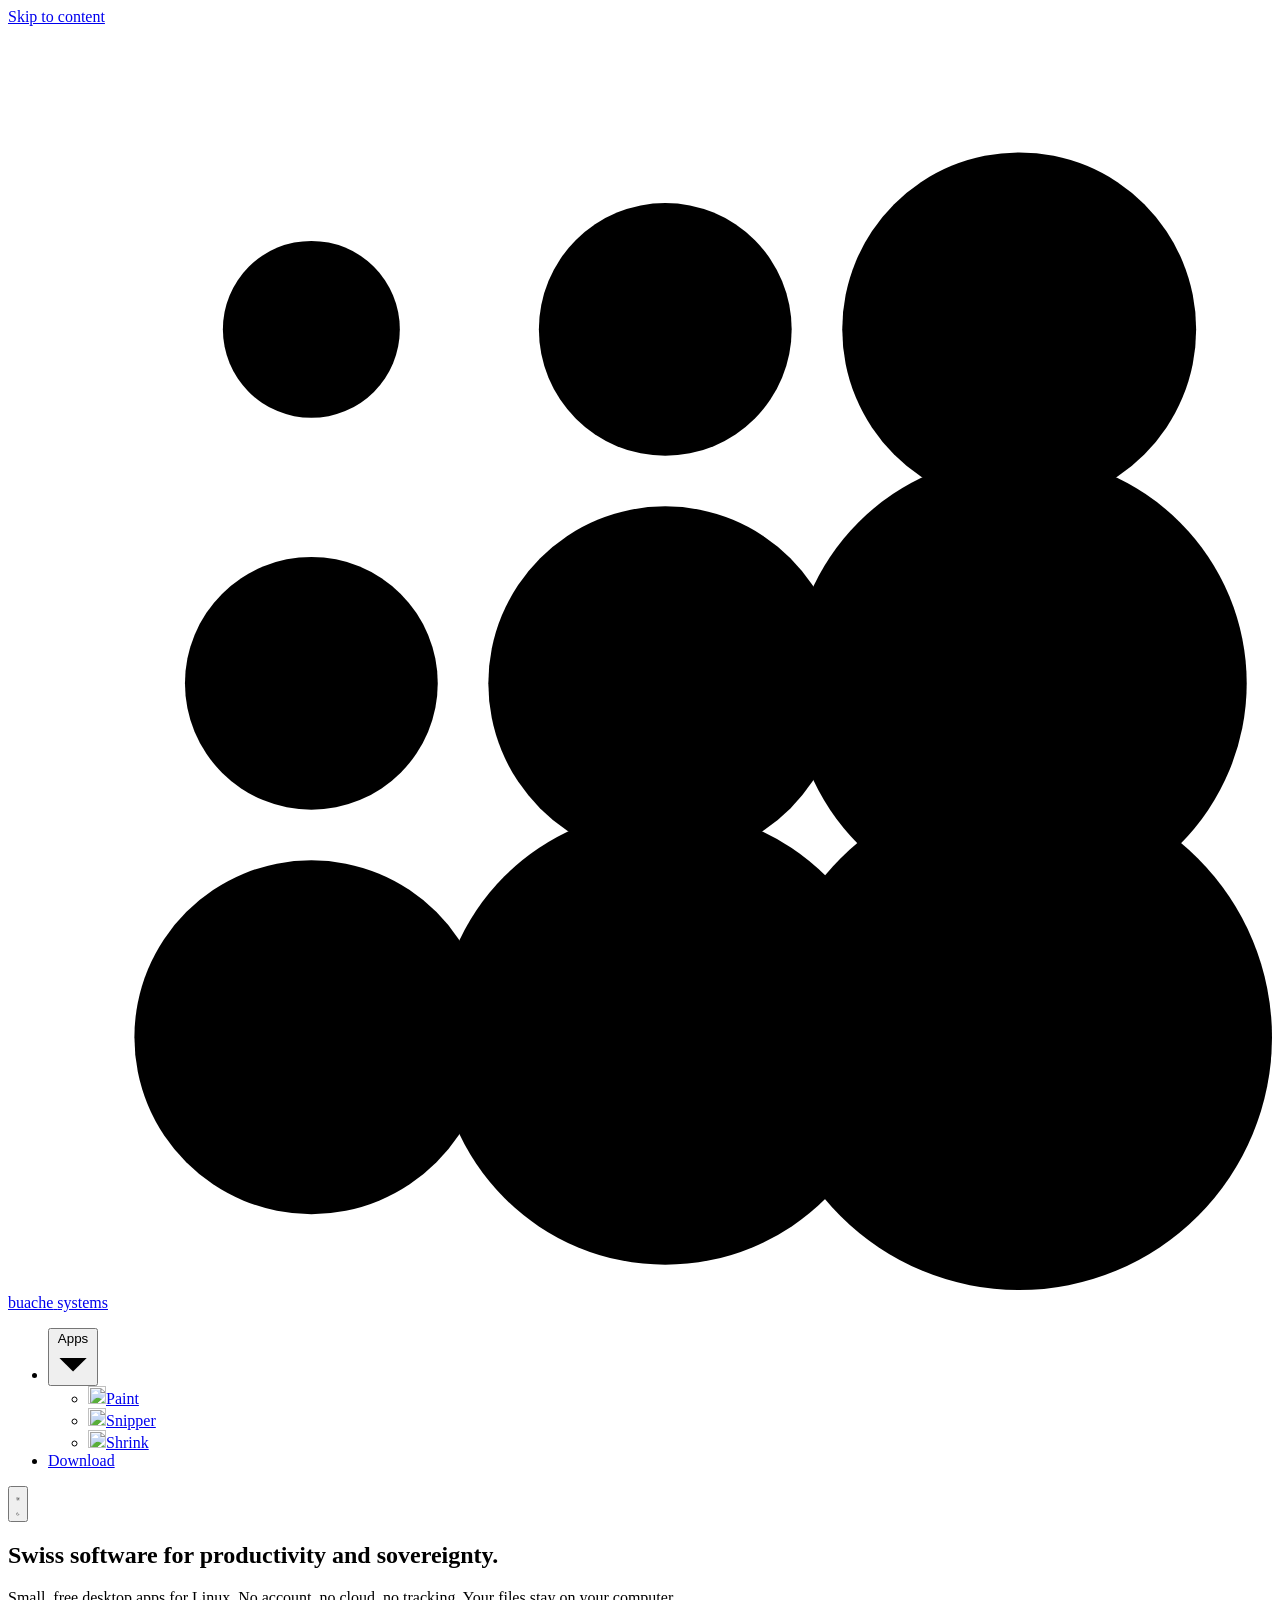
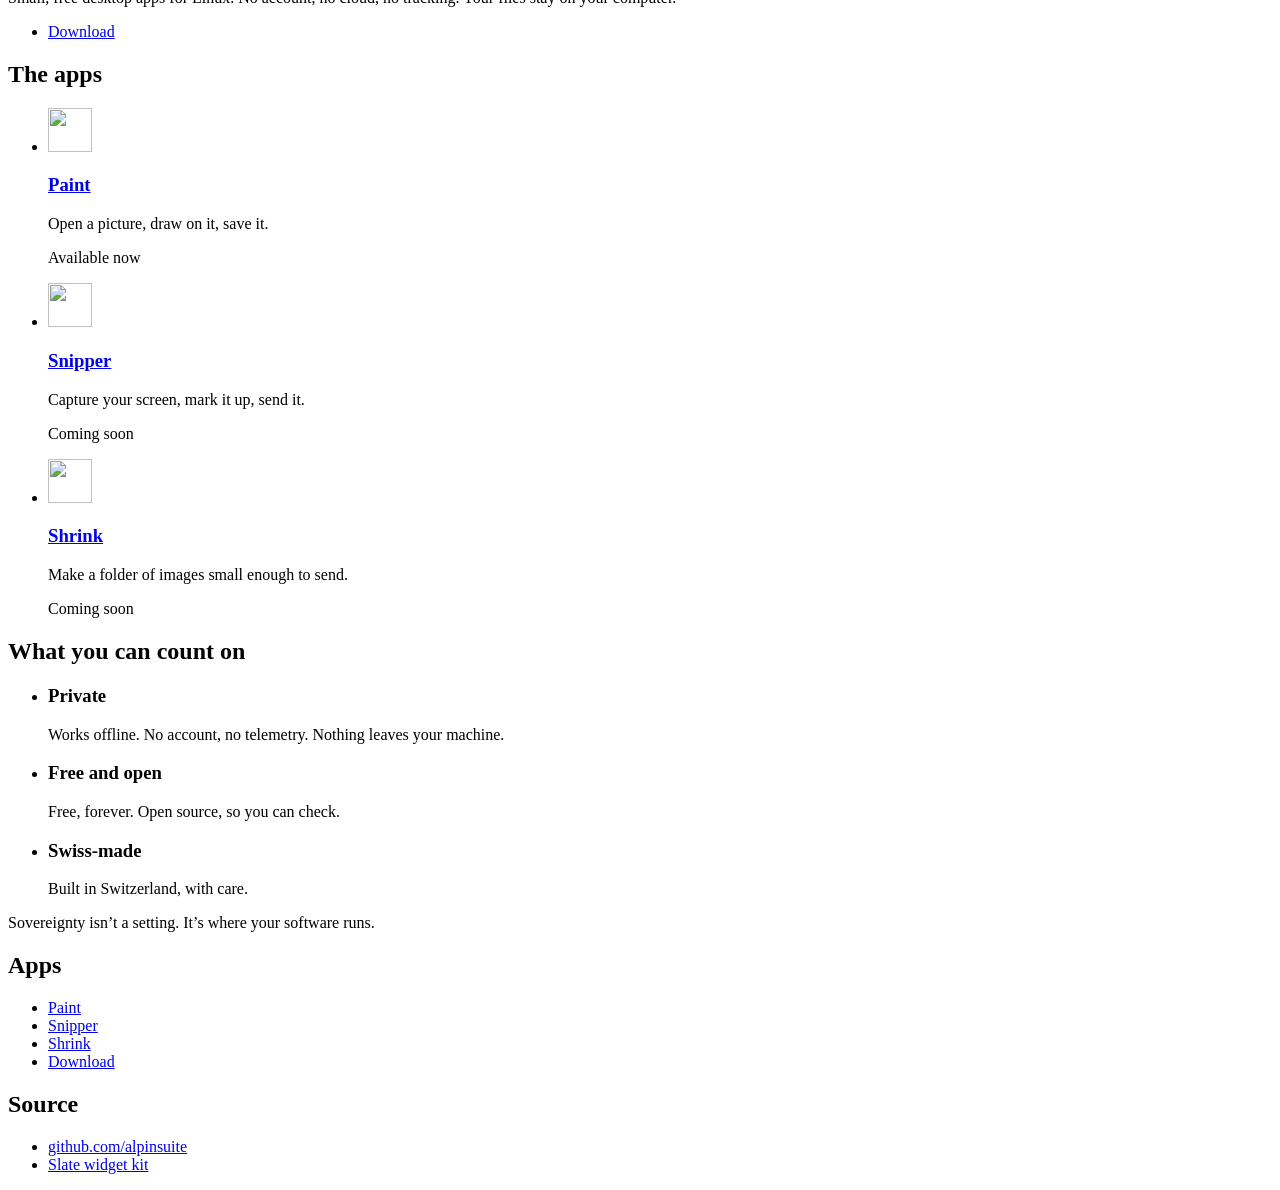
==== site/index.html @ 5cfc6a9e "Buache Systems website Swiss software for productivity and sovereignty: a home page, one page each f" ====
<!DOCTYPE html>
<html lang="en" class="no-js">
<head>
<meta charset="utf-8">
<meta name="viewport" content="width=device-width, initial-scale=1">
<meta name="color-scheme" content="light dark">
<title>Buache Systems — Swiss software for productivity and sovereignty</title>
<meta name="description" content="Small, free desktop apps for Linux, made in Switzerland. No account, no cloud, no tracking. Your files stay on your computer.">
<link rel="canonical" href="https://buache.systems/">
<link rel="icon" href="/favicon.svg" type="image/svg+xml">
<link rel="icon" href="/favicon.ico" sizes="any">
<link rel="apple-touch-icon" href="/apple-touch-icon.png">
<link rel="preload" href="/assets/fonts/Inter-Regular.woff2" as="font" type="font/woff2" crossorigin>
<link rel="preload" href="/assets/fonts/Inter-SemiBold.woff2" as="font" type="font/woff2" crossorigin>
<link rel="stylesheet" href="/assets/style.css">
<script src="/assets/theme.js"></script>
<script src="/assets/nav.js" defer></script>
<script src="/assets/copy.js" defer></script>
<meta property="og:type" content="website">
<meta property="og:site_name" content="Buache Systems">
<meta property="og:title" content="Buache Systems — Swiss software for productivity and sovereignty">
<meta property="og:description" content="Small, free desktop apps for Linux, made in Switzerland. No account, no cloud, no tracking. Your files stay on your computer.">
<meta property="og:url" content="https://buache.systems/">
<meta property="og:image" content="https://buache.systems/assets/img/og-home.png">
<meta property="og:image:width" content="1200">
<meta property="og:image:height" content="630">
<meta property="og:image:alt" content="Buache Systems: European software, on machines you own. Desktop applications for Linux that keep your documents on your own disk.">
<meta name="twitter:card" content="summary_large_image">
</head>
<body>

<a class="skip-link" href="#main">Skip to content</a>

<header class="site-header">
  <div class="wrap">
    <a class="wordmark" href="/">
      <svg viewBox="0 0 100 100" aria-hidden="true">
        <g class="mark-dots">
          <circle cx="24" cy="24" r="7"/><circle cx="52" cy="24" r="10"/><circle cx="80" cy="24" r="14"/>
          <circle cx="24" cy="52" r="10"/><circle cx="52" cy="52" r="14"/><circle cx="80" cy="52" r="18"/>
          <circle cx="24" cy="80" r="14"/><circle cx="52" cy="80" r="18"/>
        </g>
        <circle class="mark-accent" cx="80" cy="80" r="20"/>
      </svg>
      <span class="wordmark-text">
        <span class="wordmark-name">buache</span>
        <span class="wordmark-sub">systems</span>
      </span>
    </a>
    <nav class="site-nav" aria-label="Main">
      <ul>
        <li class="has-submenu">
          <button type="button" class="nav-trigger">
            Apps
            <svg viewBox="0 0 10 10" aria-hidden="true"><path d="M1 3.5 5 7.5 9 3.5Z"/></svg>
          </button>
          <ul class="submenu">
            <li><a href="/paint/"><img class="app-icon" src="/assets/brand/paint.svg" width="18" height="18" alt="">Paint</a></li>
            <li><a href="/snipper/"><img class="app-icon" src="/assets/brand/snipper.svg" width="18" height="18" alt="">Snipper</a></li>
            <li><a href="/shrink/"><img class="app-icon" src="/assets/brand/shrink.svg" width="18" height="18" alt="">Shrink</a></li>
          </ul>
        </li>
        <li><a href="/download/">Download</a></li>
      </ul>
    </nav>
    <button type="button" class="theme-toggle js-only" aria-label="Switch theme">
      <svg class="icon-light" viewBox="0 0 16 16" aria-hidden="true" fill="none" stroke="currentColor" stroke-width="1.25" stroke-linecap="round">
        <circle cx="8" cy="8" r="3"/>
        <path d="M8 1v1.6M8 13.4V15M15 8h-1.6M2.6 8H1M12.9 3.1l-1.1 1.1M4.2 11.8l-1.1 1.1M12.9 12.9l-1.1-1.1M4.2 4.2 3.1 3.1"/>
      </svg>
      <svg class="icon-dark" viewBox="0 0 16 16" aria-hidden="true" fill="none" stroke="currentColor" stroke-width="1.25" stroke-linejoin="round">
        <path d="M13.4 9.6A5.9 5.9 0 0 1 6.4 2.6a5.9 5.9 0 1 0 7 7Z"/>
      </svg>
    </button>
  </div>
</header>

<main id="main">
  <div class="wrap">

    <section class="section">
      <h1>Swiss software for productivity and sovereignty.</h1>
      <p class="tagline">Small, free desktop apps for Linux. No account, no cloud, no tracking. Your files stay on your computer.</p>
      <ul class="links">
        <li><a class="button" href="/download/">Download</a></li>
      </ul>
    </section>

    <section class="section" aria-labelledby="apps">
      <h2 id="apps">The apps</h2>
      <ul class="tools">

        <li class="tool">
          <img class="app-icon" src="/assets/brand/paint.svg" width="44" height="44" alt="">
          <h3><a href="/paint/">Paint</a></h3>
          <p>Open a picture, draw on it, save it.</p>
          <p class="tool-meta"><span>Available now</span></p>
        </li>

        <li class="tool">
          <img class="app-icon" src="/assets/brand/snipper.svg" width="44" height="44" alt="">
          <h3><a href="/snipper/">Snipper</a></h3>
          <p>Capture your screen, mark it up, send it.</p>
          <p class="tool-meta"><span>Coming soon</span></p>
        </li>

        <li class="tool">
          <img class="app-icon" src="/assets/brand/shrink.svg" width="44" height="44" alt="">
          <h3><a href="/shrink/">Shrink</a></h3>
          <p>Make a folder of images small enough to send.</p>
          <p class="tool-meta"><span>Coming soon</span></p>
        </li>

      </ul>
    </section>

    <section class="section" aria-labelledby="promises">
      <h2 id="promises" class="visually-hidden">What you can count on</h2>
      <ul class="promises">
        <li>
          <h3>Private</h3>
          <p>Works offline. No account, no telemetry. Nothing leaves your machine.</p>
        </li>
        <li>
          <h3>Free and open</h3>
          <p>Free, forever. Open source, so you can check.</p>
        </li>
        <li>
          <h3>Swiss-made</h3>
          <p>Built in Switzerland, with care.</p>
        </li>
      </ul>
    </section>

    <section class="section">
      <p class="closing">Sovereignty isn&rsquo;t a setting. It&rsquo;s where your software runs.</p>
    </section>

  </div>
</main>

<footer class="site-footer">
  <div class="wrap">
    <nav aria-label="Apps">
      <h2>Apps</h2>
      <ul>
        <li><a href="/paint/">Paint</a></li>
        <li><a href="/snipper/">Snipper</a></li>
        <li><a href="/shrink/">Shrink</a></li>
        <li><a href="/download/">Download</a></li>
      </ul>
    </nav>
    <nav aria-label="Source">
      <h2>Source</h2>
      <ul>
        <li><a href="https://github.com/alpinsuite">github.com/alpinsuite</a></li>
        <li><a href="https://github.com/alpinsuite/ui-kit">Slate widget kit</a></li>
      </ul>
    </nav>
  </div>
</footer>

</body>
</html>
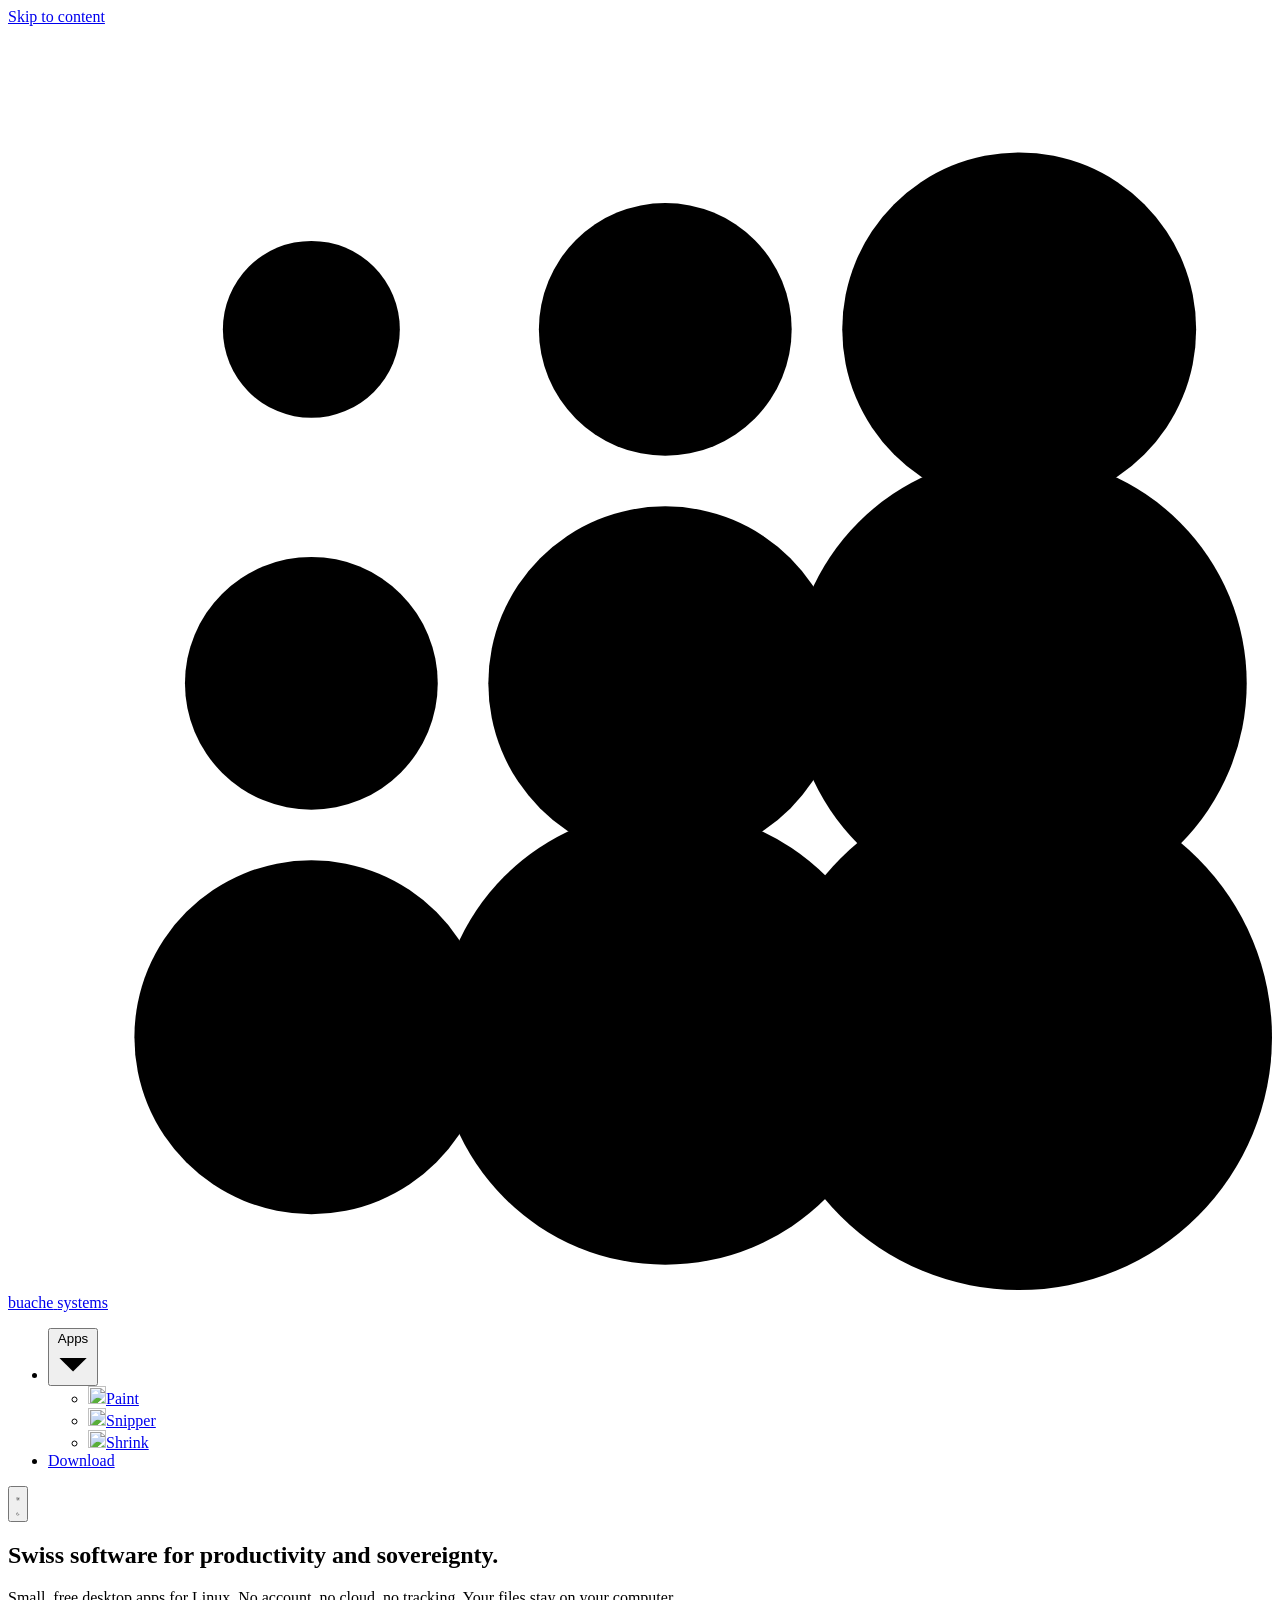
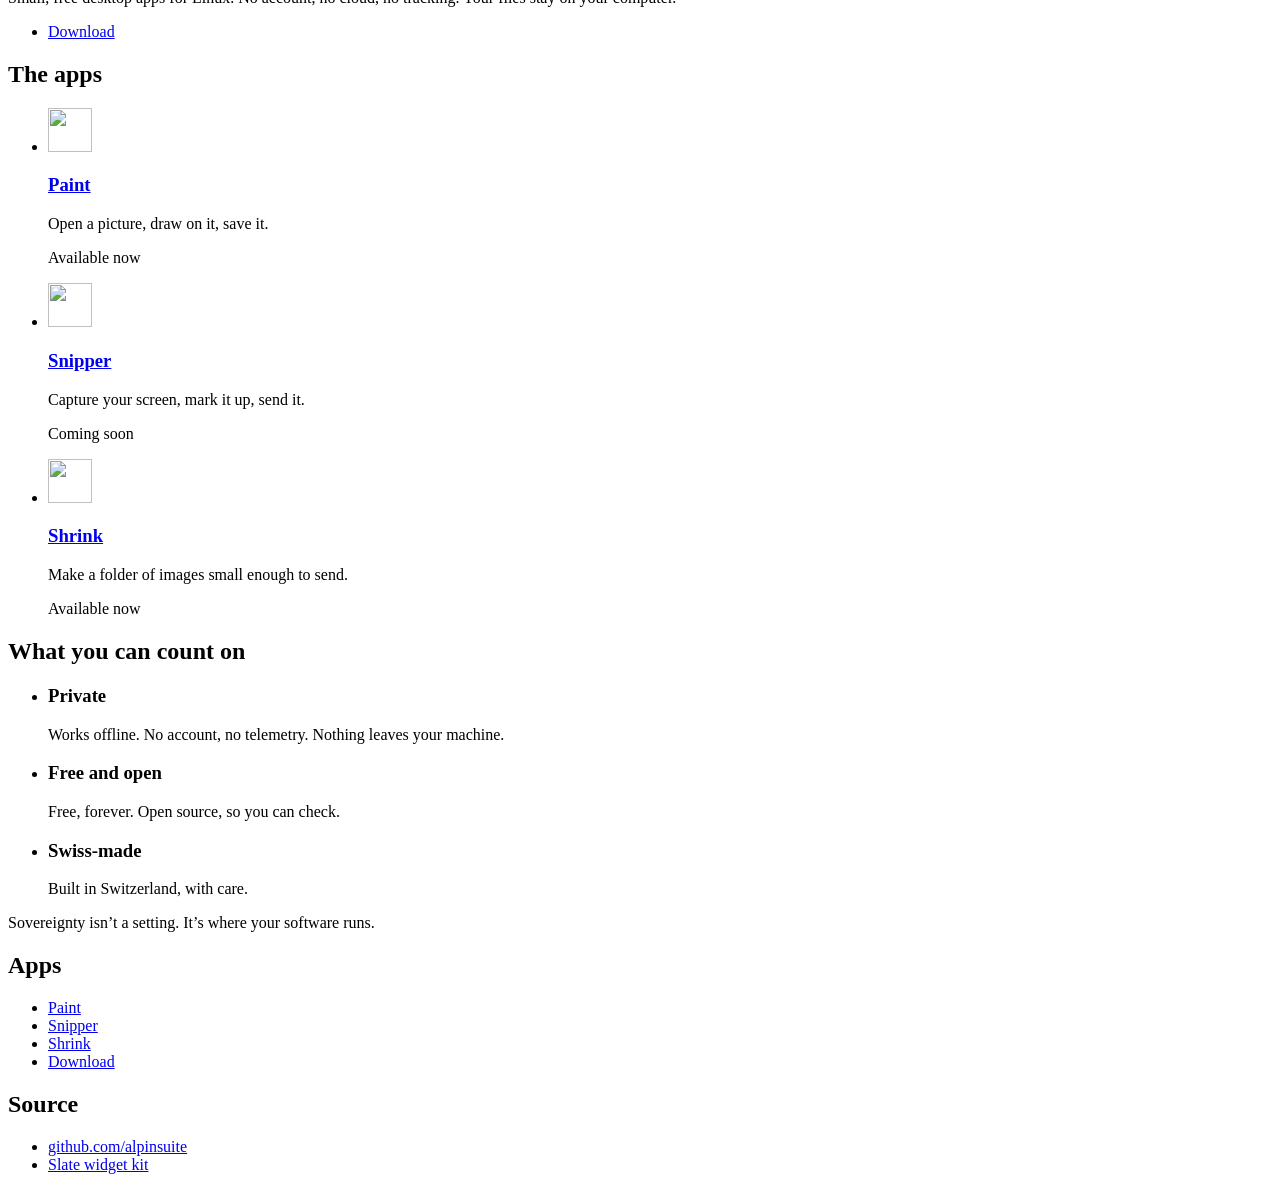
==== commit 6349d234: "Shrink 0.1.0 is out Its download row and page become links now that the release they point at exists" ====
--- a/site/index.html
+++ b/site/index.html
@@ -24,7 +24,7 @@
 <meta property="og:image" content="https://buache.systems/assets/img/og-home.png">
 <meta property="og:image:width" content="1200">
 <meta property="og:image:height" content="630">
-<meta property="og:image:alt" content="Buache Systems: European software, on machines you own. Desktop applications for Linux that keep your documents on your own disk.">
+<meta property="og:image:alt" content="Buache Systems: Swiss software for productivity and sovereignty. Small, free desktop apps for Linux. No account, no cloud, no tracking.">
 <meta name="twitter:card" content="summary_large_image">
 </head>
 <body>
@@ -108,7 +108,7 @@
           <img class="app-icon" src="/assets/brand/shrink.svg" width="44" height="44" alt="">
           <h3><a href="/shrink/">Shrink</a></h3>
           <p>Make a folder of images small enough to send.</p>
-          <p class="tool-meta"><span>Coming soon</span></p>
+          <p class="tool-meta"><span>Available now</span></p>
         </li>
 
       </ul>
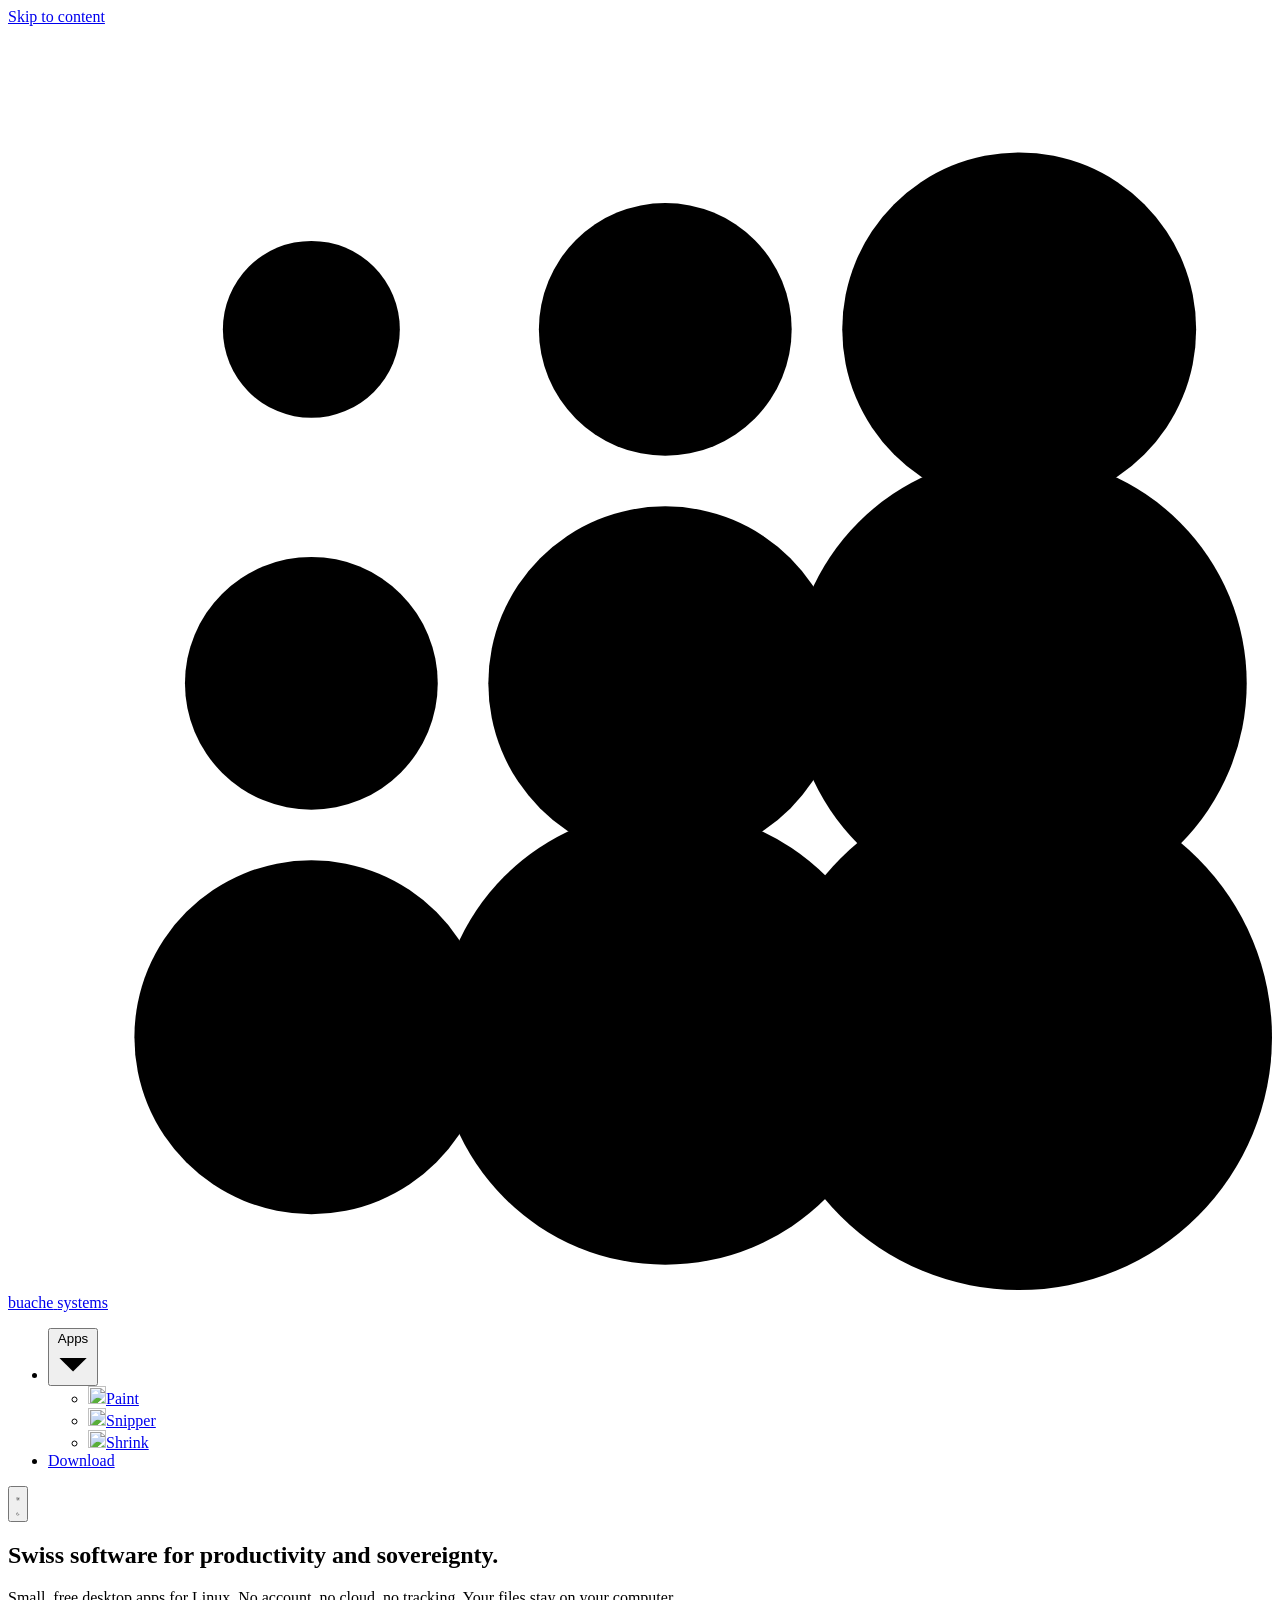
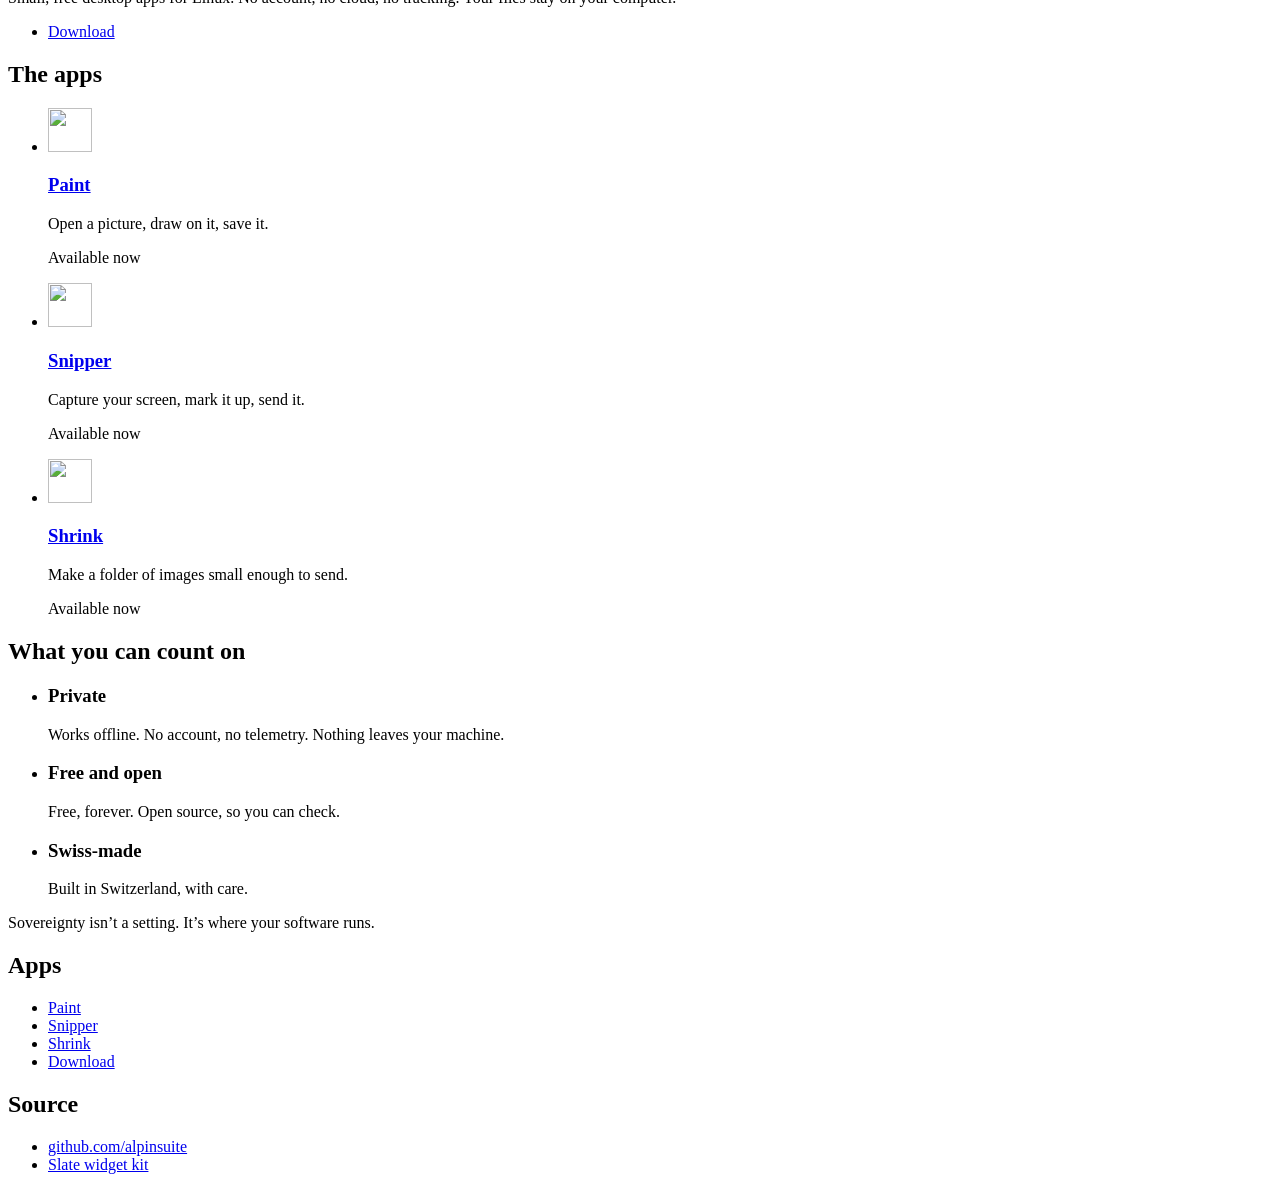
==== commit f69256c8: "Snipper 0.1.0 The download row and the page become links now that the release they point at exists, " ====
--- a/site/index.html
+++ b/site/index.html
@@ -101,7 +101,7 @@
           <img class="app-icon" src="/assets/brand/snipper.svg" width="44" height="44" alt="">
           <h3><a href="/snipper/">Snipper</a></h3>
           <p>Capture your screen, mark it up, send it.</p>
-          <p class="tool-meta"><span>Coming soon</span></p>
+          <p class="tool-meta"><span>Available now</span></p>
         </li>
 
         <li class="tool">
